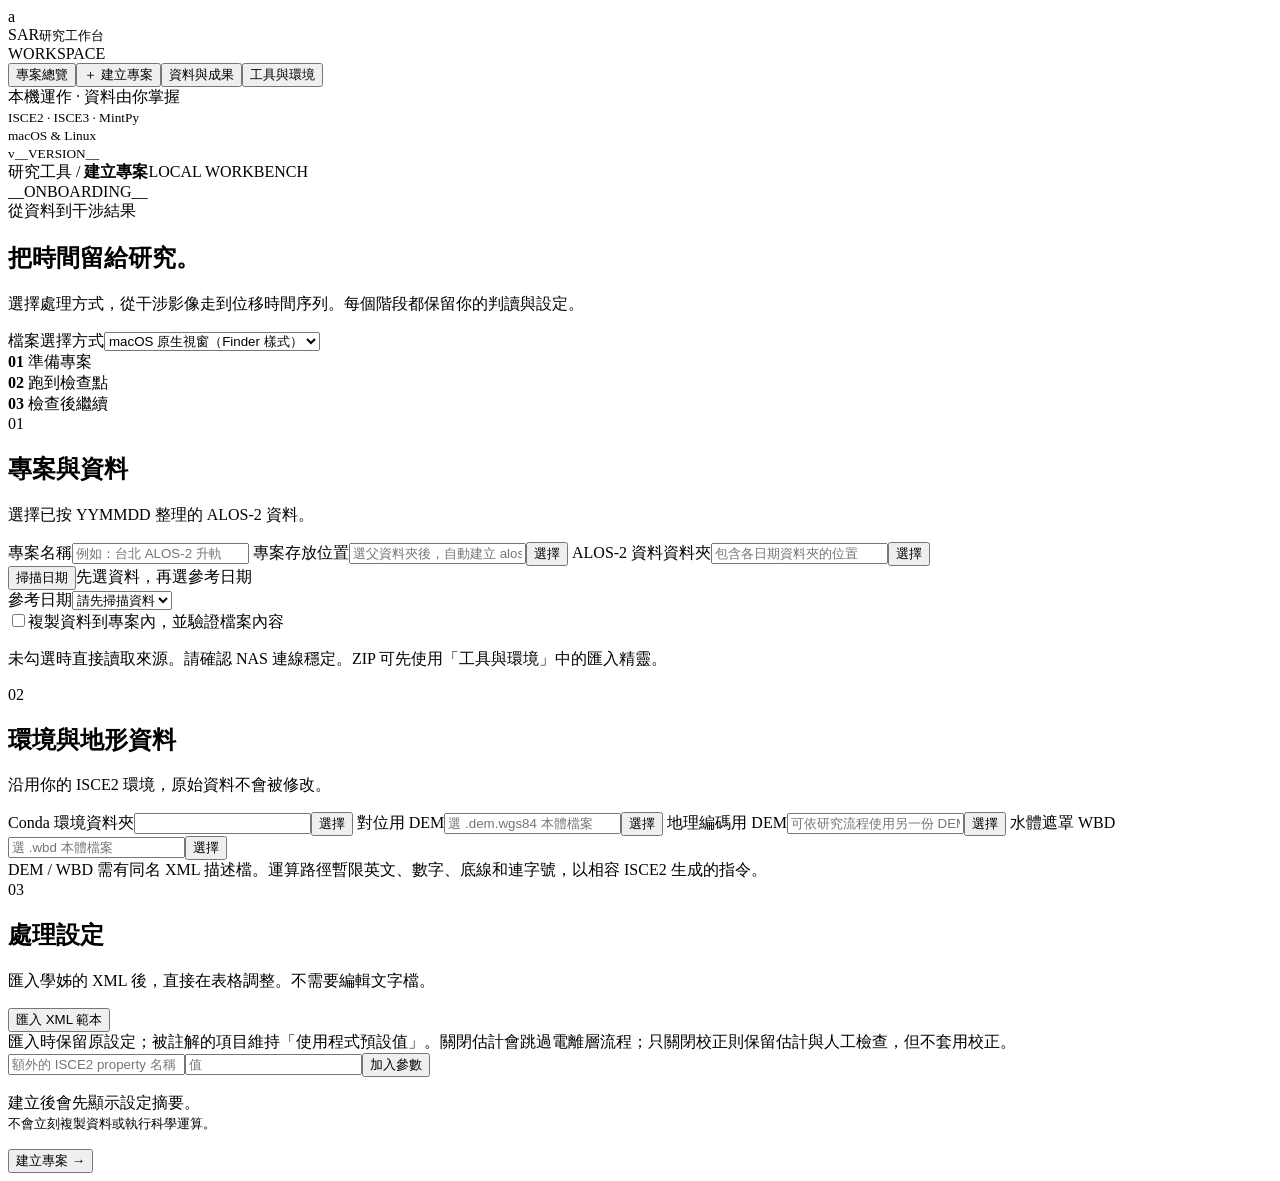
==== src/alosstack_helper/static/index.html @ c927c73c "Add result comparison, editable reports and legacy alosStack import Add Sentinel-1 scientific review" ====
<!doctype html>
<html lang="zh-Hant"><head><meta charset="utf-8"><meta name="viewport" content="width=device-width,initial-scale=1"><meta name="api-token" content="__TOKEN__"><title>SAR · 研究工作台</title><link rel="stylesheet" href="/leaflet.css"><link rel="stylesheet" href="/style.css"><link rel="stylesheet" href="/onboarding.css"><link rel="stylesheet" href="/workspace.css"><link rel="stylesheet" href="/research.css"><link rel="stylesheet" href="/legacy-import.css"><link rel="stylesheet" href="/tops-validation.css"></head>
<body><aside><div class="brand"><span class="mark">a</span><div>SAR<small>研究工作台</small></div></div><div class="sidebar-label">WORKSPACE</div><nav aria-label="主要導覽"><button class="nav active" id="openOverview">專案總覽</button><button class="nav" id="newProject">＋ 建立專案</button><button class="nav" id="openLibrary">資料與成果</button><button class="nav" id="openWelcome">工具與環境</button></nav><button id="openMissions" hidden>NISAR／ALOS-4</button><div id="projects" hidden></div><div class="side-bottom"><span class="dot"></span> 本機運作 · 資料由你掌握<br><small>ISCE2 · ISCE3 · MintPy<br>macOS & Linux<br>v__VERSION__</small></div></aside>
<main><header><span>研究工具 / <b id="crumb">建立專案</b></span><span class="badge">LOCAL WORKBENCH</span></header><div id="toast" role="alert" hidden></div>
__ONBOARDING__
<section id="setup"><div class="eyebrow">從資料到干涉結果</div><h1>把時間留給研究。</h1><p class="intro">選擇處理方式，從干涉影像走到位移時間序列。每個階段都保留你的判讀與設定。</p>
<div id="workflowCards" class="workflow-grid"></div><p id="workflowNote" class="notice"></p><div class="picker-preference"><label for="pickerPreference">檔案選擇方式</label><select id="pickerPreference"><option value="native">macOS 原生視窗（Finder 樣式）</option><option value="web">網頁內建選擇器</option></select><span id="pickerStatus" role="status"></span></div>
<div class="steps"><div class="selected"><b>01</b> 準備專案</div><div><b>02</b> 跑到檢查點</div><div><b>03</b> 檢查後繼續</div></div>
<form id="createForm"><div class="grid"><div class="card"><div class="card-heading"><span class="number">01</span><div><h2>專案與資料</h2><p>選擇已按 YYMMDD 整理的 ALOS-2 資料。</p></div></div>
<label>專案名稱<input id="name" required placeholder="例如：台北 ALOS-2 升軌"></label>
<label>專案存放位置<span class="input-row"><input id="root" required placeholder="選父資料夾後，自動建立 alos-project"><button type="button" data-pick="root" data-mode="newdir">選擇</button></span></label>
<label>ALOS-2 資料資料夾<span class="input-row"><input id="source" required placeholder="包含各日期資料夾的位置"><button type="button" data-pick="source" data-mode="dir">選擇</button></span></label>
<div class="inline"><button type="button" id="scan">掃描日期</button><span id="scanSummary" class="muted">先選資料，再選參考日期</span></div>
<label><span id="referenceLabel">參考日期</span><select id="reference" required><option value="">請先掃描資料</option></select></label><div id="dates" class="chips"></div><div id="pairDates" hidden><label>比較日期（較晚）<select id="secondary"><option value="">請先掃描資料</option></select></label><p id="pairDateNote" class="hint"></p><label>本次處理的共同 frame</label><div id="pairFrames" class="date-choices"></div><p class="hint">可選一個或多個 frame。只讀取所選兩期及 frame；兩期需相同觀測模式、方向與極化。</p></div>
<label class="check"><input id="copy" type="checkbox">複製資料到專案內，並驗證檔案內容</label><p class="hint">未勾選時直接讀取來源。請確認 NAS 連線穩定。ZIP 可先使用「工具與環境」中的匯入精靈。</p>
</div><div class="card"><div class="card-heading"><span class="number">02</span><div><h2>環境與地形資料</h2><p>沿用你的 ISCE2 環境，原始資料不會被修改。</p></div></div>
<label>Conda 環境資料夾<span class="input-row"><input id="env" required><button type="button" data-pick="env" data-mode="dir">選擇</button></span></label>
<label>對位用 DEM<span class="input-row"><input id="dem" required placeholder="選 .dem.wgs84 本體檔案"><button type="button" data-pick="dem">選擇</button></span></label>
<label>地理編碼用 DEM<span class="input-row"><input id="dem_geo" required placeholder="可依研究流程使用另一份 DEM"><button type="button" data-pick="dem_geo">選擇</button></span></label>
<label>水體遮罩 WBD<span class="input-row"><input id="wbd" required placeholder="選 .wbd 本體檔案"><button type="button" data-pick="wbd">選擇</button></span></label>
<div class="notice">DEM / WBD 需有同名 XML 描述檔。運算路徑暫限英文、數字、底線和連字號，以相容 ISCE2 生成的指令。</div>
</div></div>
<div id="stackParameters" class="card parameters"><div class="card-heading"><span class="number">03</span><div><h2>處理設定</h2><p>匯入學姊的 XML 後，直接在表格調整。不需要編輯文字檔。</p></div><button type="button" id="importTemplate">匯入 XML 範本</button></div><div id="templateNote" class="hint">匯入時保留原設定；被註解的項目維持「使用程式預設值」。關閉估計會跳過電離層流程；只關閉校正則保留估計與人工檢查，但不套用校正。</div><div id="properties"></div><div class="inline"><input id="propName" placeholder="額外的 ISCE2 property 名稱"><input id="propValue" placeholder="值"><button type="button" id="addProperty">加入參數</button></div></div>
<div id="pairParameters" class="card parameters" hidden><div class="card-heading"><span class="number">03</span><div><h2>ALOS-2 雙日期處理設定</h2><p>沿用 ISCE2 alos2App，檢查點由工作台管理。</p></div><button type="button" id="pairImport">匯入 alos2App XML</button></div><p id="pairTemplateNote" class="notice">試用範圍：同模式的 ALOS-2 Level 1.1 Stripmap。地形資料可在「工具與環境」的匯入精靈準備。</p><div id="pairFields" class="grid"></div><details><summary>地理編碼輸出範圍（可選）</summary><p class="hint">留白使用參考影像範圍。這裡限制最後地理編碼成果，不會縮小前面的對位與干涉運算。</p><div class="coordinate-fields"><label>南界（°N）<input id="pairSouth" type="number" step="any"></label><label>北界（°N）<input id="pairNorth" type="number" step="any"></label><label>西界（°E）<input id="pairWest" type="number" step="any"></label><label>東界（°E）<input id="pairEast" type="number" step="any"></label></div></details></div><div class="footer-action"><p>建立後會先顯示設定摘要。<br><small>不會立刻複製資料或執行科學運算。</small></p><button class="primary" type="submit">建立專案 →</button></div></form></section>
<section id="project" hidden><div class="eyebrow">PROJECT OVERVIEW</div><h1 id="projectName"></h1><p id="projectPath" class="intro"></p><div class="card"><div class="status-line"><span id="status" class="badge"></span><h2 id="stage"></h2></div><div id="timeline" class="steps"></div><p id="error" class="error"></p><div id="actions" class="inline"></div></div><details class="project-settings"><summary>原始處理設定與執行紀錄</summary><div class="grid"><div class="card"><h2>設定摘要</h2><dl id="summary"></dl></div><div class="card"><h2>階段紀錄</h2><div id="history"></div><p class="hint">成功退出與必要產物檢查不等同科學品質合格。第一版遇錯即停；不會自行覆寫或從半成品重跑。</p></div></div></details><div id="review" class="card" hidden><h2>電離層檢查</h2><p>點擊圖片放大，勾選要排除的配對。未勾選的配對會保留。</p><div id="looks" class="chips"></div><div id="pairs" class="gallery"></div><label class="check"><input type="checkbox" id="reviewed">我已檢查圖片，確認本次排除清單（可以不排除任何配對）</label><button class="primary" id="continue">確認並執行後半段 →</button></div><div id="pairWorkbench" class="card" hidden></div><div id="analysisWorkbench" class="card" hidden>
<div class="eyebrow">QUALITY & TIME SERIES</div><h2>從干涉成果，走到時間序列。</h2><p class="muted">獨立保存每次分析。原本的 cmd1～4 成果保持不變。</p>
<div class="inline"><label class="grow">分析使用的環境<select id="analysisEnv"></select></label><button id="qualityStart">重新檢查成果品質</button></div>
<p id="analysisEnvNote" class="hint"></p><div class="analysis-tabs"><button id="qualityTab" class="selected">成果品質</button><button id="mintpyTab">MintPy 分析</button></div>
<div id="qualityPane"><p class="hint">檢查尺寸、非有限數值、陸地相干性、解纏保留率，以及共同覆蓋。這些指標不能取代科學判讀。</p><div id="qualityContent"><div class="empty-state">點選「重新檢查成果品質」，建立這個專案的品質報告。</div></div></div>
<div id="mintpyPane" hidden>
<div class="mint-heading"><div><div class="eyebrow">ANALYSIS DESIGN</div><h2>設計你的 MintPy 分析</h2><p class="muted">先選範圍與日期，再按研究需求加入校正。每次執行都保存成獨立版本。</p></div><span id="mintSchemaVersion" class="badge">正在讀取參數…</span></div>
<div id="mintSchemaNotice" role="status" class="hint"></div>
<div class="mint-settings-tabs" role="tablist" aria-label="MintPy 設定層級"><button id="mintBasicTab" class="selected" role="tab" aria-selected="true" aria-controls="mintBasicPanel" type="button">常用設定<small>範圍、日期與品質</small></button><button id="mintAdvancedTab" role="tab" aria-selected="false" aria-controls="mintAdvancedPanel" tabindex="-1" type="button">進階設定<small>校正與時間模型</small></button><button id="mintAllTab" role="tab" aria-selected="false" aria-controls="mintAllPanel" tabindex="-1" type="button">全部參數<small>搜尋用途與適用條件</small></button></div>
<div id="mintBasicPanel" role="tabpanel" aria-labelledby="mintBasicTab">
<label>分析名稱<input id="mintName" maxlength="100" placeholder="例如：宜蘭市區・第一版"></label>
<div class="mint-design-grid"><div>
<div class="region-card"><div class="mint-section-heading"><span class="number">01</span><div><h3>研究範圍</h3><p class="hint">地圖縮放只改變觀看範圍；裁切設定才會套用到新分析。</p></div></div>
<div class="inline"><button id="loadSurvey">載入範圍地圖</button><button id="wholeRegion">使用完整範圍</button><button id="drawRegion" disabled>框選兩個對角</button></div>
<div id="surveyMap" class="geo-map" hidden></div><div class="coordinate-fields"><label>南界緯度（°N）<input id="regionSouth" type="number" step="any"></label><label>北界緯度（°N）<input id="regionNorth" type="number" step="any"></label><label>西界經度（°E）<input id="regionWest" type="number" step="any"></label><label>東界經度（°E）<input id="regionEast" type="number" step="any"></label></div>
<button id="checkRegion">預覽實際裁切範圍</button><p id="regionMessage" class="notice">目前使用完整影像。</p></div>
<div class="mint-block"><div class="mint-section-heading"><span class="number">02</span><div><h3>日期與參考基準</h3><p class="hint">保留足夠的觀測日期，並讓所有日期的配對網路連通。</p></div></div>
<div class="grid"><label>開始日期<select id="mintStartDate"></select></label><label>結束日期<select id="mintEndDate"></select></label></div><label>保留的日期</label><div id="mintDates" class="date-choices"></div>
<label>時間參考日期<select id="mintReference"></select></label><p class="hint">位移相對於這個日期；空間參考點會在載入後的地圖檢查點確認。</p></div>
<div class="mint-block"><div class="mint-section-heading"><span class="number">03</span><div><h3>品質與資源</h3><p class="hint">品質門檻影響保留的像素，記憶體預算影響分塊運算。</p></div></div>
<div class="grid"><label>記憶體上限（GB）<input id="mintMemory" type="number" min="0.5" max="32" step="0.5" value="2"></label><label>時間相干性門檻<input id="mintTemporal" type="number" min="0" max="1" step="0.05" value="0.7"></label></div>
<label>參考點最低平均相干性<input id="mintRefCoh" type="number" min="0" max="1" step="0.05" value="0.85"></label>
<label>移除空間坡度<select id="mintDeramp"><option value="no">不移除（保留長波長訊號）</option><option value="linear">線性坡度</option><option value="quadratic">二次坡度</option><option value="linear_range">線性坡度（僅距離向）</option><option value="linear_azimuth">線性坡度（僅方位向）</option><option value="quadratic_range">二次坡度（僅距離向）</option><option value="quadratic_azimuth">二次坡度（僅方位向）</option></select></label>
<label class="check"><input id="mintDem" type="checkbox">估計殘餘 DEM 誤差（需足夠日期與基線條件）</label><p class="hint">新增校正或季節性／事件模型，請切換「進階設定」。原干涉成果保持不變。</p></div>
</div><div class="mint-network-panel"><div class="mint-section-heading"><span class="number">04</span><div><h3>檢查日期配對</h3><p class="hint">在送出前確認連通性；原生 MintPy 篩選後還會再檢查。</p></div></div>
<p id="networkMessage" class="notice"></p><div id="mintNetwork"></div>
<details><summary>配對排除建議</summary><p class="hint">載入範圍地圖後，以全域陸地相干性中位數與中心垂直基線差建議排除清單。只有按「套用篩選建議」才會修改配對勾選；不等同進階設定的 MintPy 原生篩選。</p><label>最低陸地相干性<input id="filterCoh" type="number" min="0" max="1" step="0.01" placeholder="不限制"></label><label>最長時間間隔（天）<input id="filterDays" type="number" min="1" placeholder="不限制"></label><label>最大垂直基線差（m）<input id="filterBaseline" type="number" min="0" placeholder="不限制"></label><button id="applyPairFilter">套用篩選建議</button><button id="resetPairFilter">清除手動排除</button></details><p class="hint">勾選「排除」代表不參與時序反演；這份清單與電離層估計的排除清單分開。</p><div id="mintPairs" class="pair-choices"></div></div></div></div>
<div id="mintAdvancedPanel" role="tabpanel" aria-labelledby="mintAdvancedTab" hidden>
<p class="notice">進階選項預設沿用工作台基準。選擇「MintPy auto」會改用所選版本的預設；它不等於關閉。每項方法的條件會在執行前再次檢查。</p>
<details class="mint-setting-group" open><summary><span>反演與 DEM 基本模型</span><small>延續原有設定</small></summary><div class="mint-editor-grid"><label>反演加權方式<select id="mintWeight"><option value="var">相位變異數（MintPy 預設）</option><option value="fim">Fisher 資訊</option><option value="coh">相干性</option><option value="no">不加權</option></select></label><label>每個日期最低配對冗餘<input id="mintRedundancy" type="number" min="1" max="10" step="0.5" value="1"></label><label>DEM 誤差估計的時間模型<select id="mintDemOrder"><option value="1">一次（線性）</option><option value="2">二次</option></select></label></div><p class="hint">DEM 模型只在常用設定啟用 DEM 誤差校正後使用；速度模型的季節性與事件項另在下方「時間函數」設定。</p></details>
<details class="mint-setting-group"><summary><span>雷達座標裁切</span><small>經緯度裁切以外的選擇</small></summary><p class="hint">以 0 起算，上限不包含；四欄都留白即使用完整影像。請擇一使用像素或經緯度裁切。</p><div class="coordinate-fields"><label>起始行 y0<input id="mintY0" type="number" min="0"></label><label>結束行 y1<input id="mintY1" type="number" min="1"></label><label>起始列 x0<input id="mintX0" type="number" min="0"></label><label>結束列 x1<input id="mintX1" type="number" min="1"></label></div></details>
<div id="mintAdvancedGroups"><p class="empty-state">正在取得所選環境的設定清單…</p></div></div>
<div id="mintAllPanel" role="tabpanel" aria-labelledby="mintAllTab" hidden>
<div class="mint-catalog-tools"><label>搜尋參數<input id="mintParamSearch" type="search" placeholder="例如：大氣、季節性、unwrapError" autocomplete="off"></label><label>類別<select id="mintParamGroup"><option value="">所有類別</option></select></label><label>提供方式<select id="mintParamStatus"><option value="">全部</option><option value="basic">常用／既有欄位</option><option value="editable">可調整的進階參數</option><option value="managed">工作台管理</option><option value="unsupported">尚未開放</option><option value="changed">已自訂</option></select></label></div>
<p id="mintCatalogCount" class="hint" role="status"></p><div id="mintParameterCatalog"></div></div>
<div class="mint-submit"><div><strong id="mintSettingsSummary">沿用工作台基準設定</strong><p id="mintSettingsSummaryDetail" class="hint">載入後先確認參考點，再開始反演。所有結果均為相對 LOS 位移。</p></div><button class="primary" id="mintLoad">檢查並載入資料 →</button></div>
</div>
<div class="run-section"><h2>分析版本</h2><div id="analysisRuns" class="chips"></div><div id="analysisDetail"></div></div>
</div><div class="card"><div class="card-heading"><h2>執行日誌</h2><button id="refreshLog">更新</button></div><p id="logStatus" class="hint" role="status" hidden></p><pre id="log">尚未執行</pre></div></section>
</main><dialog id="picker"><div class="card-heading"><h2>選擇檔案或資料夾</h2><button id="closePicker">關閉</button></div><div class="inline"><button id="up">上一層</button><input id="browsePath"><button id="goPath">前往</button></div><div id="files"></div><button id="chooseDir" class="primary">使用這個資料夾</button></dialog><dialog id="imageDialog"><button id="closeImage">關閉</button><img id="largeImage" alt="電離層檢查圖"></dialog><script src="/leaflet.js"></script><script src="/plotly-basic.min.js"></script><script src="/app.js"></script><script src="/recovery.js"></script><script src="/maps.js"></script><script src="/mintpy-settings.js"></script><script src="/workbench.js"></script><script src="/pair.js"></script><script src="/tops.js"></script><script src="/import-metadata.js"></script>
<script src="/onboarding.js"></script><script src="/confirmation.js"></script><script src="/library.js"></script><script src="/missions.js"></script><script src="/project-manager.js"></script><script src="/storage-usage.js"></script><script src="/migration.js"></script><script src="/workspace.js"></script><script src="/research.js"></script><script src="/legacy-import.js"></script><script src="/tops-validation.js"></script></body></html>
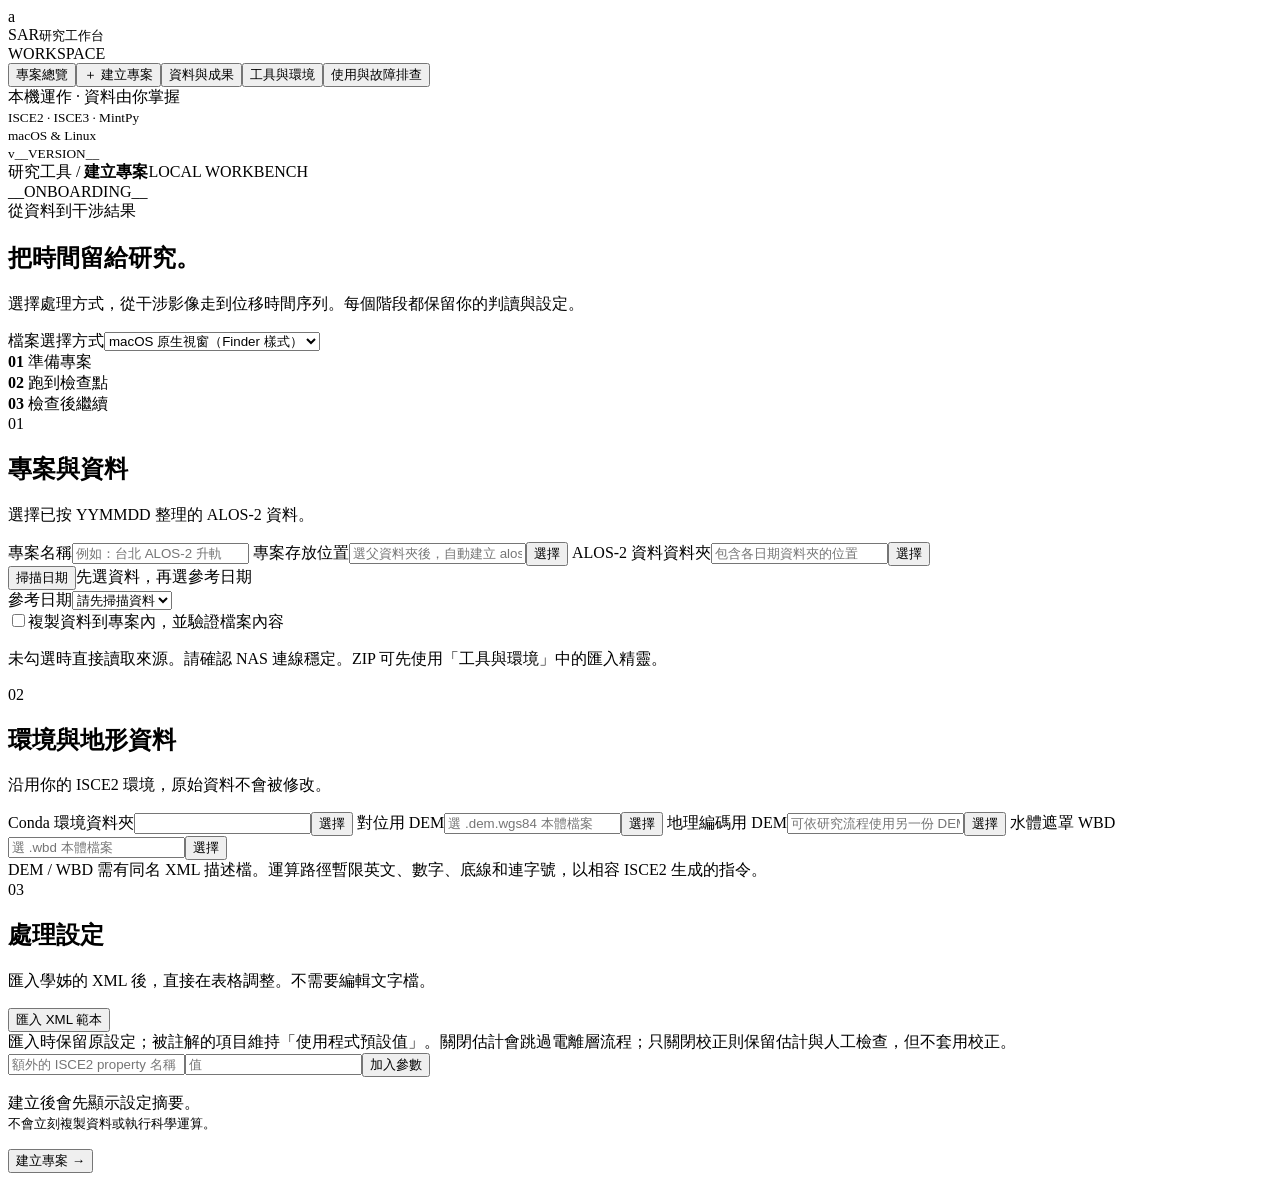
==== commit eda39c4e: "Add ALOS compatibility evidence and reviewed matching quality gate" ====
--- a/src/alosstack_helper/static/index.html
+++ b/src/alosstack_helper/static/index.html
@@ -1,6 +1,6 @@
 <!doctype html>
-<html lang="zh-Hant"><head><meta charset="utf-8"><meta name="viewport" content="width=device-width,initial-scale=1"><meta name="api-token" content="__TOKEN__"><title>SAR · 研究工作台</title><link rel="stylesheet" href="/leaflet.css"><link rel="stylesheet" href="/style.css"><link rel="stylesheet" href="/onboarding.css"><link rel="stylesheet" href="/workspace.css"><link rel="stylesheet" href="/research.css"><link rel="stylesheet" href="/legacy-import.css"><link rel="stylesheet" href="/tops-validation.css"></head>
-<body><aside><div class="brand"><span class="mark">a</span><div>SAR<small>研究工作台</small></div></div><div class="sidebar-label">WORKSPACE</div><nav aria-label="主要導覽"><button class="nav active" id="openOverview">專案總覽</button><button class="nav" id="newProject">＋ 建立專案</button><button class="nav" id="openLibrary">資料與成果</button><button class="nav" id="openWelcome">工具與環境</button></nav><button id="openMissions" hidden>NISAR／ALOS-4</button><div id="projects" hidden></div><div class="side-bottom"><span class="dot"></span> 本機運作 · 資料由你掌握<br><small>ISCE2 · ISCE3 · MintPy<br>macOS & Linux<br>v__VERSION__</small></div></aside>
+<html lang="zh-Hant"><head><meta charset="utf-8"><meta name="viewport" content="width=device-width,initial-scale=1"><meta name="api-token" content="__TOKEN__"><title>SAR · 研究工作台</title><link rel="stylesheet" href="/leaflet.css"><link rel="stylesheet" href="/style.css"><link rel="stylesheet" href="/onboarding.css"><link rel="stylesheet" href="/workspace.css"><link rel="stylesheet" href="/research.css"><link rel="stylesheet" href="/legacy-import.css"><link rel="stylesheet" href="/tops-validation.css"><link rel="stylesheet" href="/alos-preparation.css"><link rel="stylesheet" href="/sampling.css"></head>
+<body><aside><div class="brand"><span class="mark">a</span><div>SAR<small>研究工作台</small></div></div><div class="sidebar-label">WORKSPACE</div><nav aria-label="主要導覽"><button class="nav active" id="openOverview">專案總覽</button><button class="nav" id="newProject">＋ 建立專案</button><button class="nav" id="openLibrary">資料與成果</button><button class="nav" id="openWelcome">工具與環境</button><button class="nav" id="openHelp">使用與故障排查</button></nav><button id="openMissions" hidden>NISAR／ALOS-4</button><div id="projects" hidden></div><div class="side-bottom"><span class="dot"></span> 本機運作 · 資料由你掌握<br><small>ISCE2 · ISCE3 · MintPy<br>macOS & Linux<br>v__VERSION__</small></div></aside>
 <main><header><span>研究工具 / <b id="crumb">建立專案</b></span><span class="badge">LOCAL WORKBENCH</span></header><div id="toast" role="alert" hidden></div>
 __ONBOARDING__
 <section id="setup"><div class="eyebrow">從資料到干涉結果</div><h1>把時間留給研究。</h1><p class="intro">選擇處理方式，從干涉影像走到位移時間序列。每個階段都保留你的判讀與設定。</p>
@@ -61,5 +61,5 @@
 </div>
 <div class="run-section"><h2>分析版本</h2><div id="analysisRuns" class="chips"></div><div id="analysisDetail"></div></div>
 </div><div class="card"><div class="card-heading"><h2>執行日誌</h2><button id="refreshLog">更新</button></div><p id="logStatus" class="hint" role="status" hidden></p><pre id="log">尚未執行</pre></div></section>
-</main><dialog id="picker"><div class="card-heading"><h2>選擇檔案或資料夾</h2><button id="closePicker">關閉</button></div><div class="inline"><button id="up">上一層</button><input id="browsePath"><button id="goPath">前往</button></div><div id="files"></div><button id="chooseDir" class="primary">使用這個資料夾</button></dialog><dialog id="imageDialog"><button id="closeImage">關閉</button><img id="largeImage" alt="電離層檢查圖"></dialog><script src="/leaflet.js"></script><script src="/plotly-basic.min.js"></script><script src="/app.js"></script><script src="/recovery.js"></script><script src="/maps.js"></script><script src="/mintpy-settings.js"></script><script src="/workbench.js"></script><script src="/pair.js"></script><script src="/tops.js"></script><script src="/import-metadata.js"></script>
-<script src="/onboarding.js"></script><script src="/confirmation.js"></script><script src="/library.js"></script><script src="/missions.js"></script><script src="/project-manager.js"></script><script src="/storage-usage.js"></script><script src="/migration.js"></script><script src="/workspace.js"></script><script src="/research.js"></script><script src="/legacy-import.js"></script><script src="/tops-validation.js"></script></body></html>
+</main><dialog id="picker"><div class="card-heading"><h2>選擇檔案或資料夾</h2><button id="closePicker">關閉</button></div><div class="inline"><button id="up">上一層</button><input id="browsePath"><button id="goPath">前往</button></div><div id="files"></div><button id="chooseDir" class="primary">使用這個資料夾</button></dialog><dialog id="imageDialog"><button id="closeImage">關閉</button><img id="largeImage" alt="電離層檢查圖"></dialog><script src="/leaflet.js"></script><script src="/plotly-basic.min.js"></script><script src="/app.js"></script><script src="/recovery.js"></script><script src="/maps.js"></script><script src="/mintpy-settings.js"></script><script src="/workbench.js"></script><script src="/pair.js"></script><script src="/tops.js"></script><script src="/sampling.js"></script><script src="/import-metadata.js"></script>
+<script src="/onboarding.js"></script><script src="/confirmation.js"></script><script src="/library.js"></script><script src="/missions.js"></script><script src="/alos-preparation.js"></script><script src="/project-manager.js"></script><script src="/storage-usage.js"></script><script src="/migration.js"></script><script src="/workspace.js"></script><script src="/research.js"></script><script src="/legacy-import.js"></script><script src="/tops-validation.js"></script></body></html>
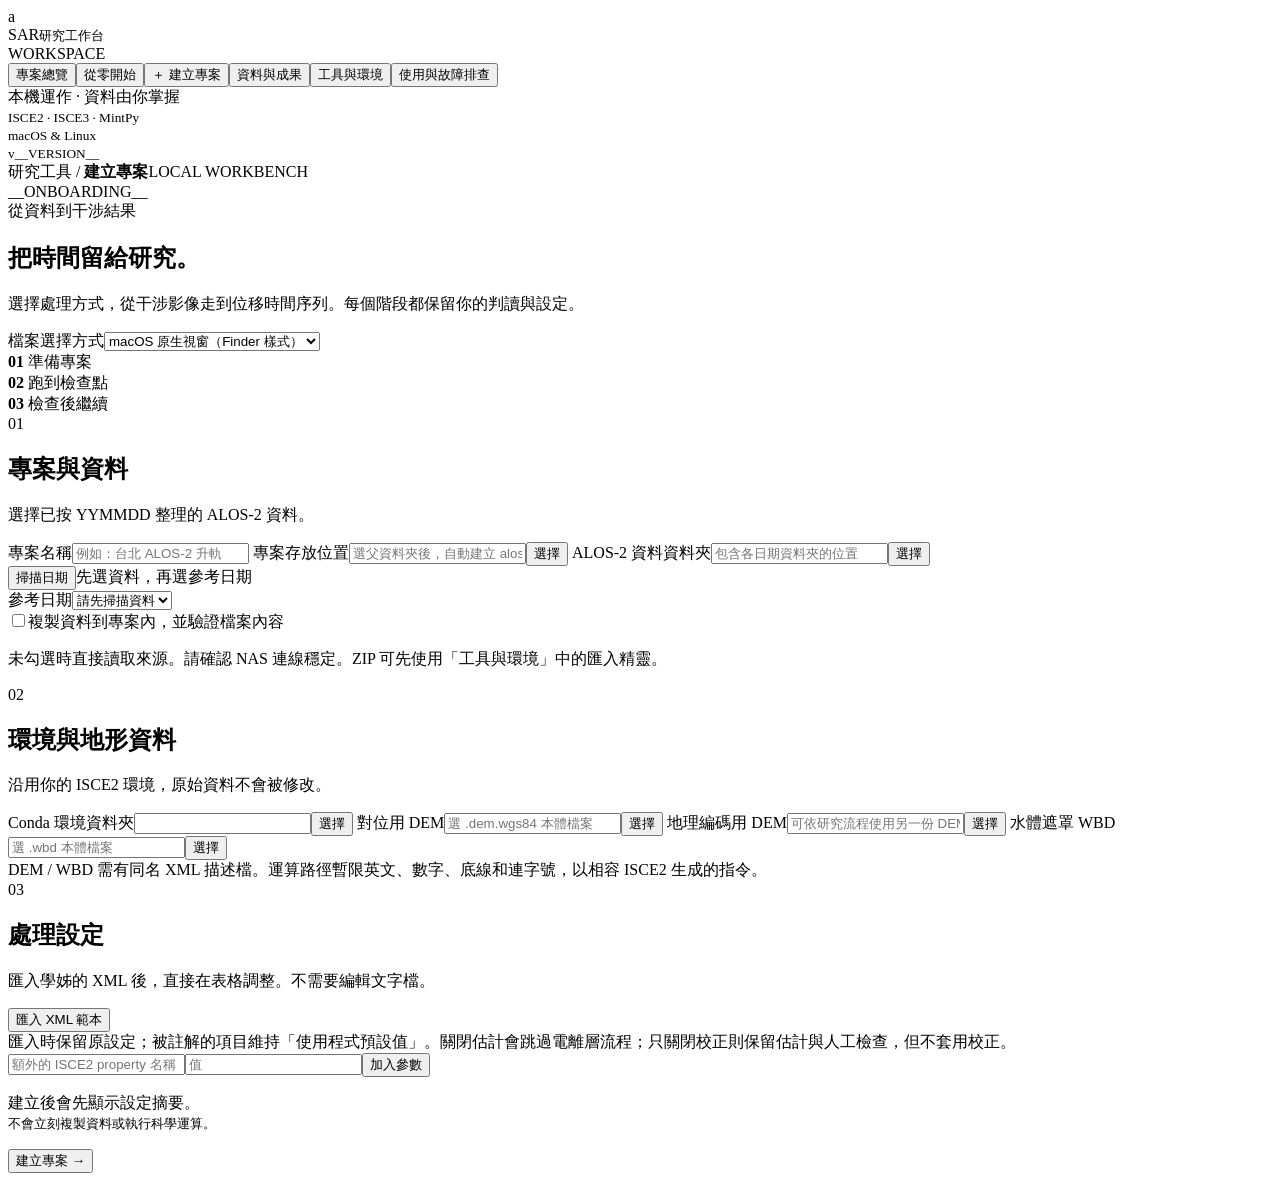
==== commit f312e1d7: "Add visual getting started guide for SAR data preparation" ====
--- a/src/alosstack_helper/static/index.html
+++ b/src/alosstack_helper/static/index.html
@@ -1,6 +1,6 @@
 <!doctype html>
-<html lang="zh-Hant"><head><meta charset="utf-8"><meta name="viewport" content="width=device-width,initial-scale=1"><meta name="api-token" content="__TOKEN__"><title>SAR · 研究工作台</title><link rel="stylesheet" href="/leaflet.css"><link rel="stylesheet" href="/style.css"><link rel="stylesheet" href="/onboarding.css"><link rel="stylesheet" href="/workspace.css"><link rel="stylesheet" href="/research.css"><link rel="stylesheet" href="/legacy-import.css"><link rel="stylesheet" href="/tops-validation.css"><link rel="stylesheet" href="/alos-preparation.css"><link rel="stylesheet" href="/sampling.css"></head>
-<body><aside><div class="brand"><span class="mark">a</span><div>SAR<small>研究工作台</small></div></div><div class="sidebar-label">WORKSPACE</div><nav aria-label="主要導覽"><button class="nav active" id="openOverview">專案總覽</button><button class="nav" id="newProject">＋ 建立專案</button><button class="nav" id="openLibrary">資料與成果</button><button class="nav" id="openWelcome">工具與環境</button><button class="nav" id="openHelp">使用與故障排查</button></nav><button id="openMissions" hidden>NISAR／ALOS-4</button><div id="projects" hidden></div><div class="side-bottom"><span class="dot"></span> 本機運作 · 資料由你掌握<br><small>ISCE2 · ISCE3 · MintPy<br>macOS & Linux<br>v__VERSION__</small></div></aside>
+<html lang="zh-Hant"><head><meta charset="utf-8"><meta name="viewport" content="width=device-width,initial-scale=1"><meta name="api-token" content="__TOKEN__"><title>SAR · 研究工作台</title><link rel="stylesheet" href="/leaflet.css"><link rel="stylesheet" href="/style.css"><link rel="stylesheet" href="/onboarding.css"><link rel="stylesheet" href="/workspace.css"><link rel="stylesheet" href="/research.css"><link rel="stylesheet" href="/legacy-import.css"><link rel="stylesheet" href="/tops-validation.css"><link rel="stylesheet" href="/alos-preparation.css"><link rel="stylesheet" href="/sampling.css"><link rel="stylesheet" href="/mintpy-diagnostics.css"><link rel="stylesheet" href="/operations.css"><link rel="stylesheet" href="/portable.css"><link rel="stylesheet" href="/getting-started.css"></head>
+<body><aside><div class="brand"><span class="mark">a</span><div>SAR<small>研究工作台</small></div></div><div class="sidebar-label">WORKSPACE</div><nav aria-label="主要導覽"><button class="nav active" id="openOverview">專案總覽</button><button class="nav" id="openGettingStarted">從零開始</button><button class="nav" id="newProject">＋ 建立專案</button><button class="nav" id="openLibrary">資料與成果</button><button class="nav" id="openWelcome">工具與環境</button><button class="nav" id="openHelp">使用與故障排查</button></nav><button id="openMissions" hidden>NISAR／ALOS-4</button><div id="projects" hidden></div><div class="side-bottom"><span class="dot"></span> 本機運作 · 資料由你掌握<br><small>ISCE2 · ISCE3 · MintPy<br>macOS & Linux<br>v__VERSION__</small></div></aside>
 <main><header><span>研究工具 / <b id="crumb">建立專案</b></span><span class="badge">LOCAL WORKBENCH</span></header><div id="toast" role="alert" hidden></div>
 __ONBOARDING__
 <section id="setup"><div class="eyebrow">從資料到干涉結果</div><h1>把時間留給研究。</h1><p class="intro">選擇處理方式，從干涉影像走到位移時間序列。每個階段都保留你的判讀與設定。</p>
@@ -22,7 +22,7 @@
 </div></div>
 <div id="stackParameters" class="card parameters"><div class="card-heading"><span class="number">03</span><div><h2>處理設定</h2><p>匯入學姊的 XML 後，直接在表格調整。不需要編輯文字檔。</p></div><button type="button" id="importTemplate">匯入 XML 範本</button></div><div id="templateNote" class="hint">匯入時保留原設定；被註解的項目維持「使用程式預設值」。關閉估計會跳過電離層流程；只關閉校正則保留估計與人工檢查，但不套用校正。</div><div id="properties"></div><div class="inline"><input id="propName" placeholder="額外的 ISCE2 property 名稱"><input id="propValue" placeholder="值"><button type="button" id="addProperty">加入參數</button></div></div>
 <div id="pairParameters" class="card parameters" hidden><div class="card-heading"><span class="number">03</span><div><h2>ALOS-2 雙日期處理設定</h2><p>沿用 ISCE2 alos2App，檢查點由工作台管理。</p></div><button type="button" id="pairImport">匯入 alos2App XML</button></div><p id="pairTemplateNote" class="notice">試用範圍：同模式的 ALOS-2 Level 1.1 Stripmap。地形資料可在「工具與環境」的匯入精靈準備。</p><div id="pairFields" class="grid"></div><details><summary>地理編碼輸出範圍（可選）</summary><p class="hint">留白使用參考影像範圍。這裡限制最後地理編碼成果，不會縮小前面的對位與干涉運算。</p><div class="coordinate-fields"><label>南界（°N）<input id="pairSouth" type="number" step="any"></label><label>北界（°N）<input id="pairNorth" type="number" step="any"></label><label>西界（°E）<input id="pairWest" type="number" step="any"></label><label>東界（°E）<input id="pairEast" type="number" step="any"></label></div></details></div><div class="footer-action"><p>建立後會先顯示設定摘要。<br><small>不會立刻複製資料或執行科學運算。</small></p><button class="primary" type="submit">建立專案 →</button></div></form></section>
-<section id="project" hidden><div class="eyebrow">PROJECT OVERVIEW</div><h1 id="projectName"></h1><p id="projectPath" class="intro"></p><div class="card"><div class="status-line"><span id="status" class="badge"></span><h2 id="stage"></h2></div><div id="timeline" class="steps"></div><p id="error" class="error"></p><div id="actions" class="inline"></div></div><details class="project-settings"><summary>原始處理設定與執行紀錄</summary><div class="grid"><div class="card"><h2>設定摘要</h2><dl id="summary"></dl></div><div class="card"><h2>階段紀錄</h2><div id="history"></div><p class="hint">成功退出與必要產物檢查不等同科學品質合格。第一版遇錯即停；不會自行覆寫或從半成品重跑。</p></div></div></details><div id="review" class="card" hidden><h2>電離層檢查</h2><p>點擊圖片放大，勾選要排除的配對。未勾選的配對會保留。</p><div id="looks" class="chips"></div><div id="pairs" class="gallery"></div><label class="check"><input type="checkbox" id="reviewed">我已檢查圖片，確認本次排除清單（可以不排除任何配對）</label><button class="primary" id="continue">確認並執行後半段 →</button></div><div id="pairWorkbench" class="card" hidden></div><div id="analysisWorkbench" class="card" hidden>
+<section id="project" hidden><div class="eyebrow">PROJECT OVERVIEW</div><h1 id="projectName"></h1><p id="projectPath" class="intro"></p><div class="card"><div class="status-line"><span id="status" class="badge"></span><h2 id="stage"></h2></div><div id="timeline" class="steps"></div><p id="error" class="error"></p><div id="actions" class="inline"></div></div><details class="project-settings"><summary>原始處理設定與執行紀錄</summary><div class="grid"><div class="card"><h2>設定摘要</h2><dl id="summary"></dl></div><div class="card"><h2>階段紀錄</h2><div id="history"></div><p class="hint">成功退出與必要產物檢查不等同科學品質合格。第一版遇錯即停；不會自行覆寫或從半成品重跑。</p></div></div></details><div id="review" class="card" hidden><h2>電離層估計 · 配對判讀</h2><p>點擊圖片放大，勾選要排除的配對。未勾選的配對會保留。</p><details class="review-guide"><summary>這一步要看什麼？</summary><p>先看有效陸地中是否有不合理的跳變、密集雜亂條紋或估計失敗。低相干區、水域和遮罩區不能用來判斷整幅品質；寬廣、平滑的相位變化本身不代表壞配對。</p><p>這裡的排除只影響電離層估計網路，不會自動從一般干涉配對或 MintPy 刪除。套用校正後會再停一次，讓你檢查實際結果。</p></details><div id="looks" class="chips"></div><div id="pairs" class="gallery"></div><label class="check"><input type="checkbox" id="reviewed">我已檢查圖片，確認本次排除清單（可以不排除任何配對）</label><button class="primary" id="continue">確認並執行後半段 →</button></div><div id="pairWorkbench" class="card" hidden></div><div id="analysisWorkbench" class="card" hidden>
 <div class="eyebrow">QUALITY & TIME SERIES</div><h2>從干涉成果，走到時間序列。</h2><p class="muted">獨立保存每次分析。原本的 cmd1～4 成果保持不變。</p>
 <div class="inline"><label class="grow">分析使用的環境<select id="analysisEnv"></select></label><button id="qualityStart">重新檢查成果品質</button></div>
 <p id="analysisEnvNote" class="hint"></p><div class="analysis-tabs"><button id="qualityTab" class="selected">成果品質</button><button id="mintpyTab">MintPy 分析</button></div>
@@ -57,9 +57,9 @@
 <div id="mintAllPanel" role="tabpanel" aria-labelledby="mintAllTab" hidden>
 <div class="mint-catalog-tools"><label>搜尋參數<input id="mintParamSearch" type="search" placeholder="例如：大氣、季節性、unwrapError" autocomplete="off"></label><label>類別<select id="mintParamGroup"><option value="">所有類別</option></select></label><label>提供方式<select id="mintParamStatus"><option value="">全部</option><option value="basic">常用／既有欄位</option><option value="editable">可調整的進階參數</option><option value="managed">工作台管理</option><option value="unsupported">尚未開放</option><option value="changed">已自訂</option></select></label></div>
 <p id="mintCatalogCount" class="hint" role="status"></p><div id="mintParameterCatalog"></div></div>
-<div class="mint-submit"><div><strong id="mintSettingsSummary">沿用工作台基準設定</strong><p id="mintSettingsSummaryDetail" class="hint">載入後先確認參考點，再開始反演。所有結果均為相對 LOS 位移。</p></div><button class="primary" id="mintLoad">檢查並載入資料 →</button></div>
+<div class="mint-submit"><div><strong id="mintSettingsSummary">沿用工作台基準設定</strong><p id="mintSettingsSummaryDetail" class="hint">載入後依序確認參考點、解纏診斷、殘差與日期，再產生速度。所有結果均為相對 LOS 位移。</p></div><button class="primary" id="mintLoad">檢查並載入資料 →</button></div>
 </div>
 <div class="run-section"><h2>分析版本</h2><div id="analysisRuns" class="chips"></div><div id="analysisDetail"></div></div>
 </div><div class="card"><div class="card-heading"><h2>執行日誌</h2><button id="refreshLog">更新</button></div><p id="logStatus" class="hint" role="status" hidden></p><pre id="log">尚未執行</pre></div></section>
-</main><dialog id="picker"><div class="card-heading"><h2>選擇檔案或資料夾</h2><button id="closePicker">關閉</button></div><div class="inline"><button id="up">上一層</button><input id="browsePath"><button id="goPath">前往</button></div><div id="files"></div><button id="chooseDir" class="primary">使用這個資料夾</button></dialog><dialog id="imageDialog"><button id="closeImage">關閉</button><img id="largeImage" alt="電離層檢查圖"></dialog><script src="/leaflet.js"></script><script src="/plotly-basic.min.js"></script><script src="/app.js"></script><script src="/recovery.js"></script><script src="/maps.js"></script><script src="/mintpy-settings.js"></script><script src="/workbench.js"></script><script src="/pair.js"></script><script src="/tops.js"></script><script src="/sampling.js"></script><script src="/import-metadata.js"></script>
-<script src="/onboarding.js"></script><script src="/confirmation.js"></script><script src="/library.js"></script><script src="/missions.js"></script><script src="/alos-preparation.js"></script><script src="/project-manager.js"></script><script src="/storage-usage.js"></script><script src="/migration.js"></script><script src="/workspace.js"></script><script src="/research.js"></script><script src="/legacy-import.js"></script><script src="/tops-validation.js"></script></body></html>
+</main><dialog id="picker"><div class="card-heading"><h2>選擇檔案或資料夾</h2><button id="closePicker">關閉</button></div><div class="inline"><button id="up">上一層</button><input id="browsePath"><button id="goPath">前往</button></div><div id="files"></div><button id="chooseDir" class="primary">使用這個資料夾</button></dialog><dialog id="imageDialog"><button id="closeImage">關閉</button><img id="largeImage" alt="電離層檢查圖"></dialog><script src="/leaflet.js"></script><script src="/plotly-basic.min.js"></script><script src="/app.js"></script><script src="/recovery.js"></script><script src="/maps.js"></script><script src="/mintpy-settings.js"></script><script src="/workbench.js"></script><script src="/mintpy-diagnostics.js"></script><script src="/alos-acceptance.js"></script><script src="/pair.js"></script><script src="/tops.js"></script><script src="/sampling.js"></script><script src="/import-metadata.js"></script>
+<script src="/onboarding.js"></script><script src="/confirmation.js"></script><script src="/library.js"></script><script src="/missions.js"></script><script src="/alos-preparation.js"></script><script src="/project-manager.js"></script><script src="/storage-usage.js"></script><script src="/migration.js"></script><script src="/workspace.js"></script><script src="/research.js"></script><script src="/legacy-import.js"></script><script src="/tops-validation.js"></script><script src="/operations.js"></script><script src="/portable.js"></script><script src="/getting-started-data.js"></script><script src="/getting-started.js"></script></body></html>
